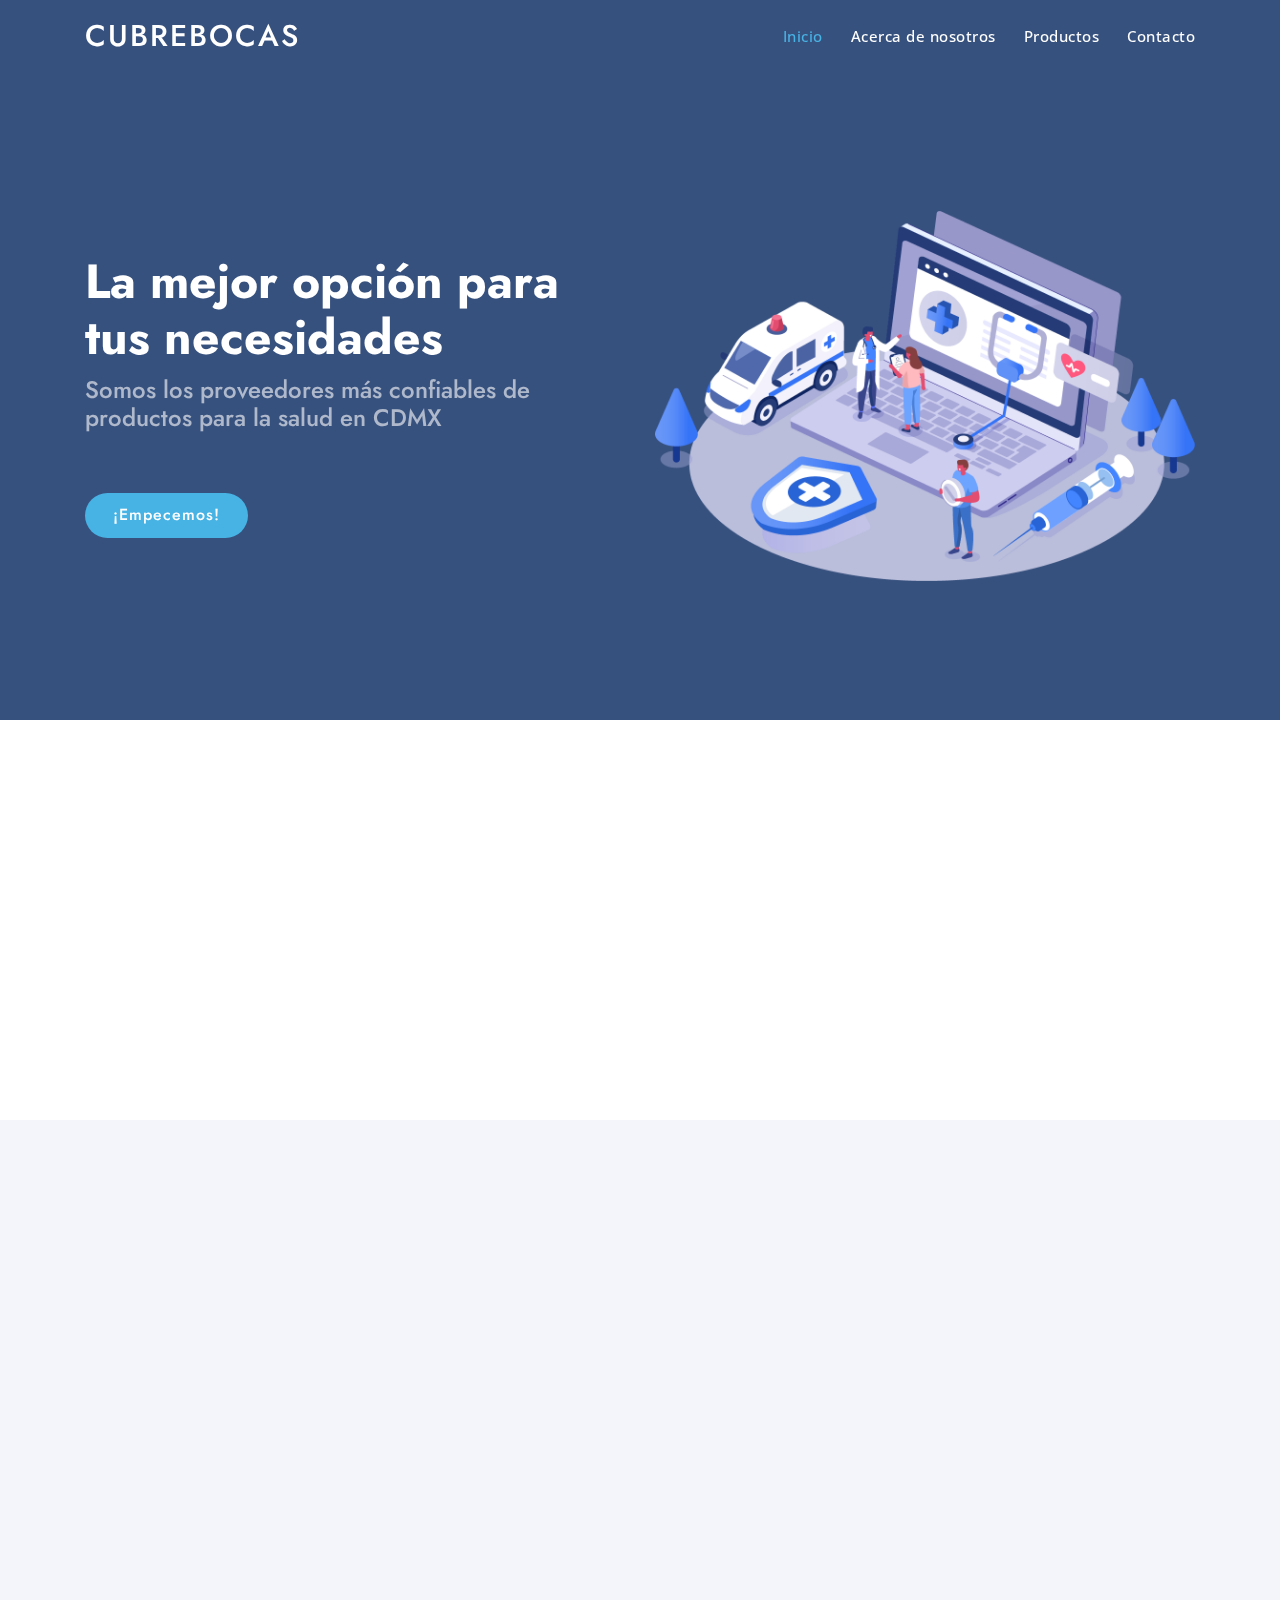
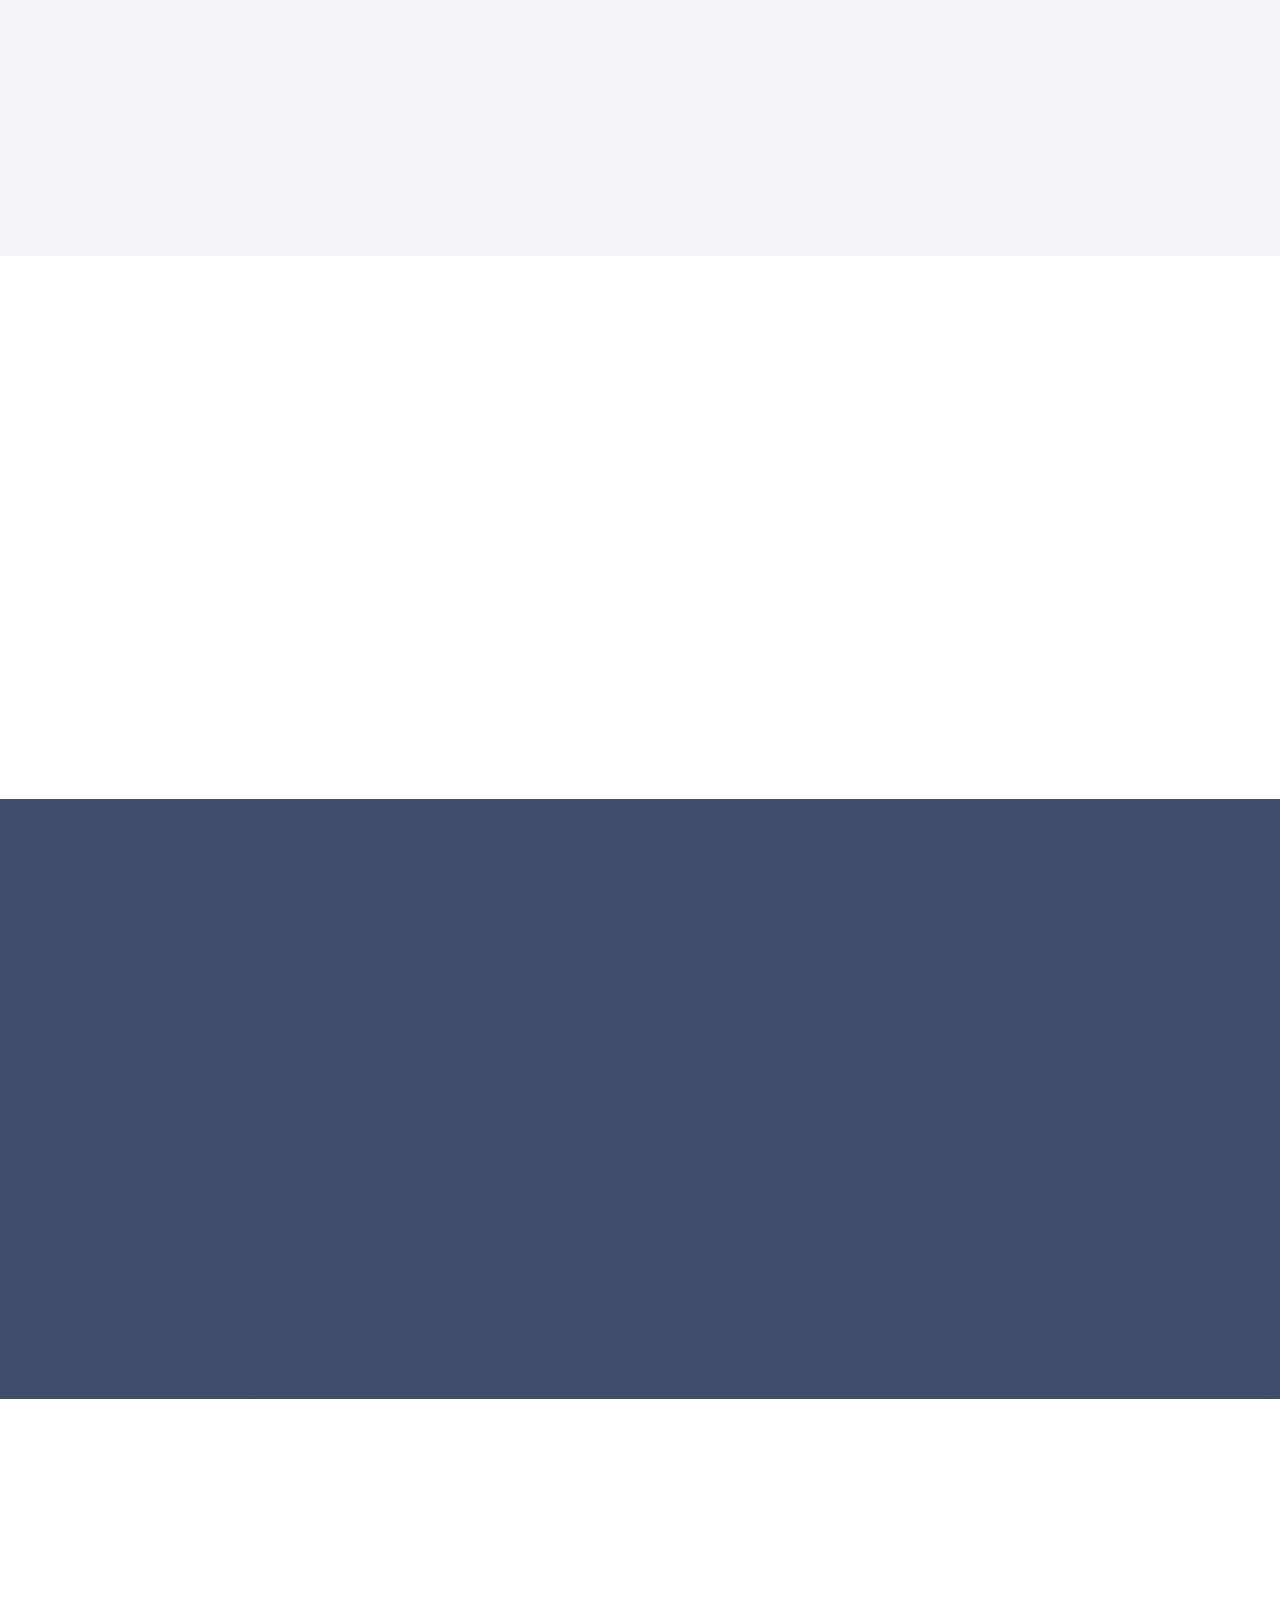
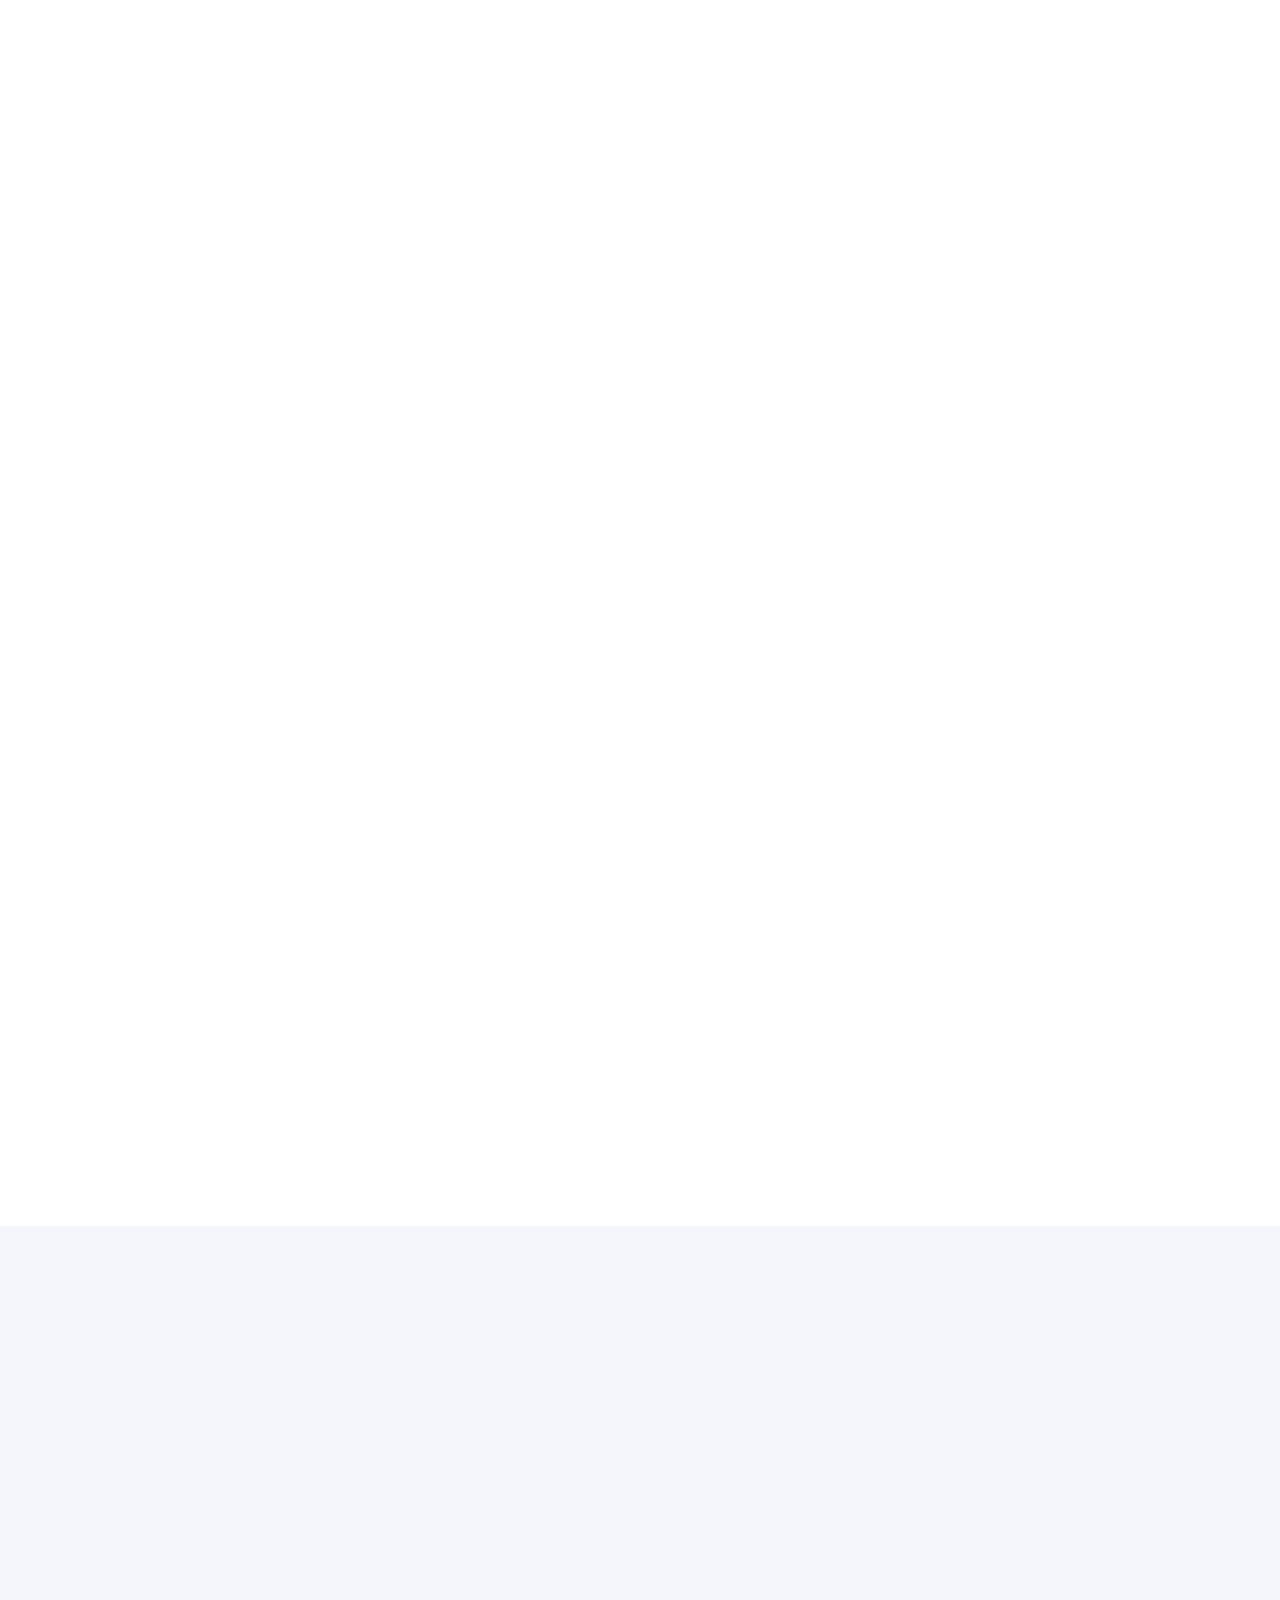
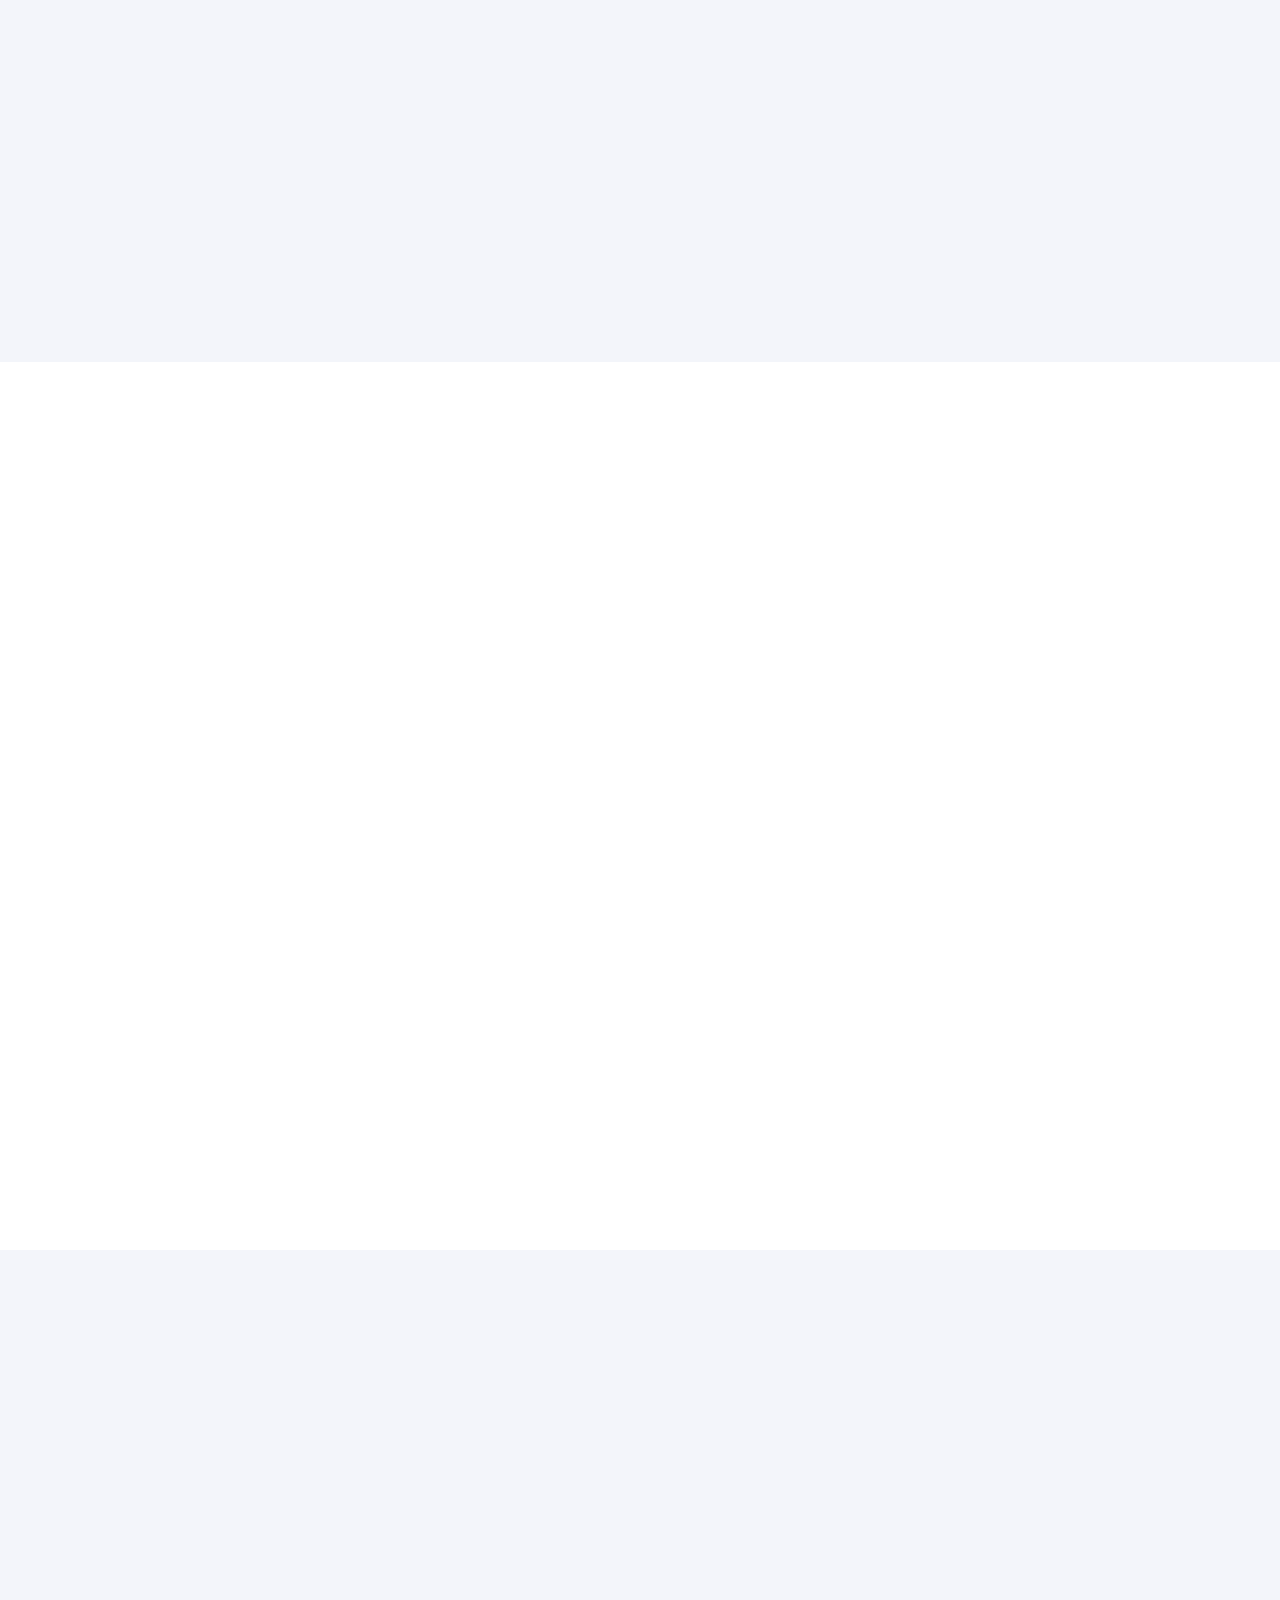
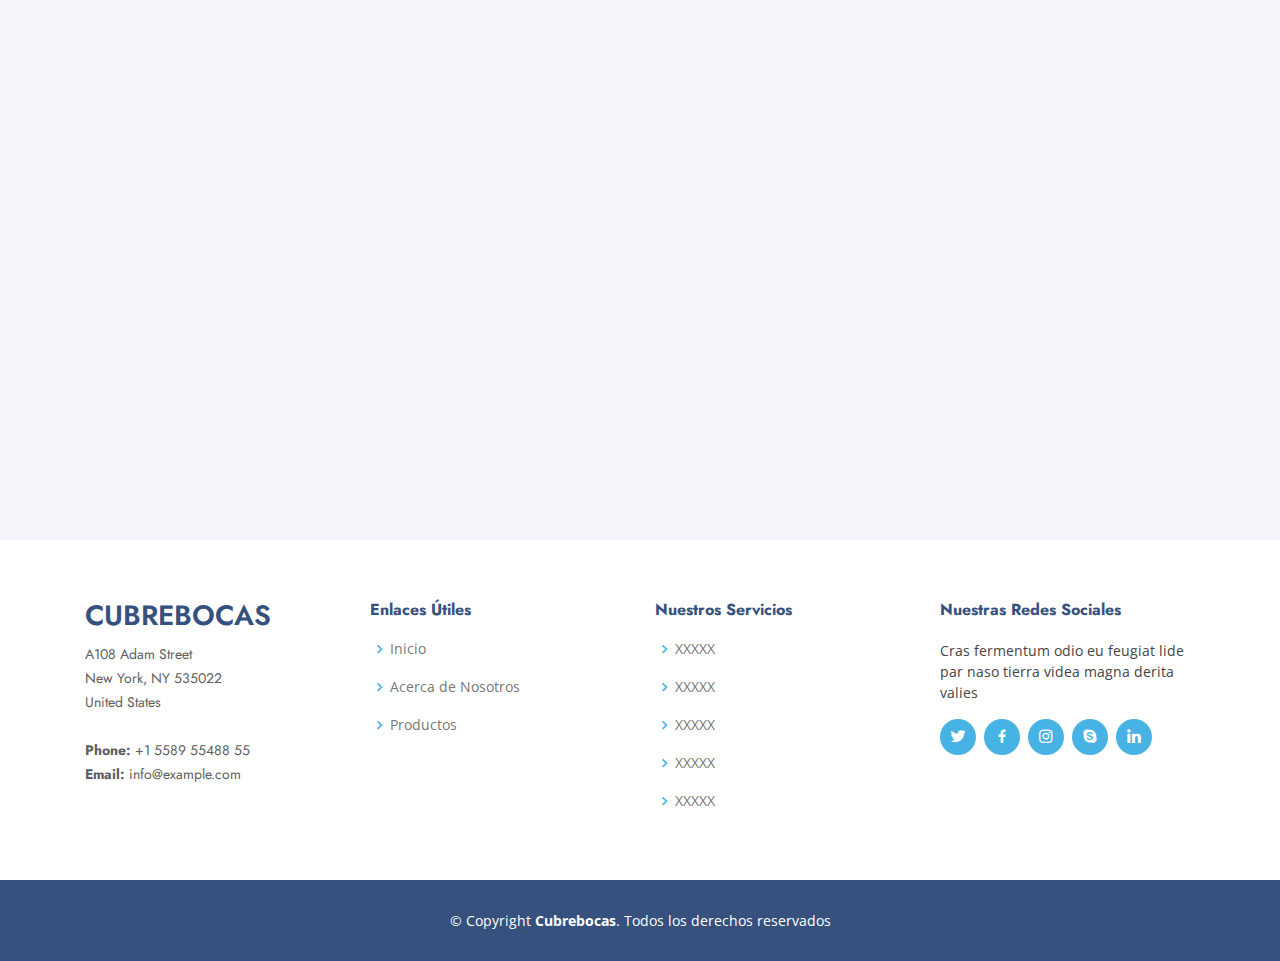
==== cubrebocas/index.html @ d0d3af3e "first commit" ====
<!DOCTYPE html>
<html lang="en">

<head>
  <meta charset="utf-8">
  <meta content="width=device-width, initial-scale=1.0" name="viewport">

  <title>Cubrebocas</title>
  <meta content="" name="description">
  <meta content="" name="keywords">

  <!-- Favicons -->
  <link href="assets/img/favicon.png" rel="icon">
  <link href="assets/img/apple-touch-icon.png" rel="apple-touch-icon">

  <!-- Google Fonts -->
  <link href="https://fonts.googleapis.com/css?family=Open+Sans:300,300i,400,400i,600,600i,700,700i|Jost:300,300i,400,400i,500,500i,600,600i,700,700i|Poppins:300,300i,400,400i,500,500i,600,600i,700,700i" rel="stylesheet">

  <!-- Vendor CSS Files -->
  <link href="assets/vendor/bootstrap/css/bootstrap.min.css" rel="stylesheet">
  <link href="assets/vendor/icofont/icofont.min.css" rel="stylesheet">
  <link href="assets/vendor/boxicons/css/boxicons.min.css" rel="stylesheet">
  <link href="assets/vendor/remixicon/remixicon.css" rel="stylesheet">
  <link href="assets/vendor/venobox/venobox.css" rel="stylesheet">
  <link href="assets/vendor/owl.carousel/assets/owl.carousel.min.css" rel="stylesheet">
  <link href="assets/vendor/aos/aos.css" rel="stylesheet">

  <!-- Template Main CSS File -->
  <link href="assets/css/style.css" rel="stylesheet">

  <!-- =======================================================
  * Template Name: Arsha - v2.3.0
  * Template URL: https://bootstrapmade.com/arsha-free-bootstrap-html-template-corporate/
  * Author: BootstrapMade.com
  * License: https://bootstrapmade.com/license/
  ======================================================== -->
</head>

<body>

  <!-- ======= Header ======= -->
  <header id="header" class="fixed-top ">
    <div class="container d-flex align-items-center">

      <h1 class="logo mr-auto"><a href="index.html">Cubrebocas </a></h1>


      <nav class="nav-menu d-none d-lg-block">
        <ul>
          <li class="active"><a href="index.html">Inicio</a></li>
          <li><a href="#about">Acerca de nosotros</a></li>
          <li><a href="#services">Productos</a></li>
          <li><a href="#contact">Contacto</a></li>
        </ul>
      </nav>
      <!-- .nav-menu -->

    </div>
  </header>
  <!-- End Header -->

  <!-- ======= Hero Section ======= -->
  <section id="hero" class="d-flex align-items-center">

    <div class="container">
      <div class="row">
        <div class="col-lg-6 d-flex flex-column justify-content-center pt-4 pt-lg-0 order-2 order-lg-1" data-aos="fade-up" data-aos-delay="200">
          <h1>La mejor opci&oacute;n para tus necesidades</h1>
          <h2>Somos los proveedores más confiables de productos para la salud en CDMX</h2>
          <div class="d-lg-flex">
            <a href="#about" class="btn-get-started scrollto">¡Empecemos!</a>
          </div>
        </div>
        <div class="col-lg-6 order-1 order-lg-2 hero-img2" data-aos="zoom-in" data-aos-delay="200">
          <img src="assets/img/hero-img.png" class="img-fluid animated" alt="">
        </div>
      </div>
    </div>

  </section><!-- End Hero -->

  <main id="main">

    <!-- ======= About Us Section ======= -->
    <section id="about" class="about">
      <div class="container" data-aos="fade-up">

        <div class="section-title">
          <h2>Acerca de Nosotros</h2>
        </div>

        <div class="row content">
          <div class="col-lg-6">
            <p>
              Lorem ipsum dolor sit amet, consectetur adipiscing elit, sed do eiusmod tempor incididunt ut labore et dolore
              magna aliqua.
            </p>
            <ul>
              <li><i class="ri-check-double-line"></i> Ullamco laboris nisi ut aliquip ex ea commodo consequat</li>
              <li><i class="ri-check-double-line"></i> Duis aute irure dolor in reprehenderit in voluptate velit</li>
              <li><i class="ri-check-double-line"></i> Ullamco laboris nisi ut aliquip ex ea commodo consequat</li>
            </ul>
          </div>
          <div class="col-lg-6 pt-4 pt-lg-0">
            <p>
              Ullamco laboris nisi ut aliquip ex ea commodo consequat. Duis aute irure dolor in reprehenderit in voluptate
              velit esse cillum dolore eu fugiat nulla pariatur. Excepteur sint occaecat cupidatat non proident, sunt in
              culpa qui officia deserunt mollit anim id est laborum.
            </p>
          </div>
        </div>

      </div>
    </section><!-- End About Us Section -->

    <!-- ======= Why Us Section ======= -->
    <section id="why-us" class="why-us section-bg">
      <div class="container-fluid" data-aos="fade-up">

        <div class="row">

          <div class="col-lg-7 d-flex flex-column justify-content-center align-items-stretch  order-2 order-lg-1">

            <div class="content">
              <h3>¿Por qu&eacute; comprar con nosotros? <strong>Simplemente, tu mejor opci&oacute;n</strong></h3>
              <p>
                Lorem ipsum dolor sit amet, consectetur adipiscing elit, sed do eiusmod tempor incididunt ut labore et dolore magna aliqua. Duis aute irure dolor in reprehenderit
              </p>
            </div>

            <div class="accordion-list">
              <ul>
                <li>
                  <a data-toggle="collapse" class="collapse" href="#accordion-list-1"><span>01</span> Non consectetur a erat nam at lectus urna duis? <i class="bx bx-chevron-down icon-show"></i><i class="bx bx-chevron-up icon-close"></i></a>
                  <div id="accordion-list-1" class="collapse show" data-parent=".accordion-list">
                    <p>
                      Feugiat pretium nibh ipsum consequat. Tempus iaculis urna id volutpat lacus laoreet non curabitur gravida. Venenatis lectus magna fringilla urna porttitor rhoncus dolor purus non.
                    </p>
                  </div>
                </li>

                <li>
                  <a data-toggle="collapse" href="#accordion-list-2" class="collapsed"><span>02</span> Feugiat scelerisque varius morbi enim nunc? <i class="bx bx-chevron-down icon-show"></i><i class="bx bx-chevron-up icon-close"></i></a>
                  <div id="accordion-list-2" class="collapse" data-parent=".accordion-list">
                    <p>
                      Dolor sit amet consectetur adipiscing elit pellentesque habitant morbi. Id interdum velit laoreet id donec ultrices. Fringilla phasellus faucibus scelerisque eleifend donec pretium. Est pellentesque elit ullamcorper dignissim. Mauris ultrices eros in cursus turpis massa tincidunt dui.
                    </p>
                  </div>
                </li>

                <li>
                  <a data-toggle="collapse" href="#accordion-list-3" class="collapsed"><span>03</span> Dolor sit amet consectetur adipiscing elit? <i class="bx bx-chevron-down icon-show"></i><i class="bx bx-chevron-up icon-close"></i></a>
                  <div id="accordion-list-3" class="collapse" data-parent=".accordion-list">
                    <p>
                      Eleifend mi in nulla posuere sollicitudin aliquam ultrices sagittis orci. Faucibus pulvinar elementum integer enim. Sem nulla pharetra diam sit amet nisl suscipit. Rutrum tellus pellentesque eu tincidunt. Lectus urna duis convallis convallis tellus. Urna molestie at elementum eu facilisis sed odio morbi quis
                    </p>
                  </div>
                </li>

              </ul>
            </div>

          </div>

          <div class="col-lg-5 align-items-stretch order-1 order-lg-2 img" style='background-image: url("assets/img/why-us.png");' data-aos="zoom-in" data-aos-delay="150">&nbsp;</div>
        </div>

      </div>
    </section><!-- End Why Us Section -->

    <!-- ======= Services Section ======= -->
    <section id="services" class="services section-bg">
      <div class="container" data-aos="fade-up">

        <div class="section-title">
          <h2>Servicios</h2>
          <p>Magnam dolores commodi suscipit. Necessitatibus eius consequatur ex aliquid fuga eum quidem. Sit sint consectetur velit. Quisquam quos quisquam cupiditate. Et nemo qui impedit suscipit alias ea. Quia fugiat sit in iste officiis commodi quidem hic quas.</p>
        </div>

        <div class="row">
          <div class="col-xl-3 col-md-6 d-flex align-items-stretch" data-aos="zoom-in" data-aos-delay="100">
            <div class="icon-box">
              <div class="icon"><i class="bx bxl-dribbble"></i></div>
              <h4><a href="">Lorem Ipsum</a></h4>
              <p>Voluptatum deleniti atque corrupti quos dolores et quas molestias excepturi</p>
            </div>
          </div>

          <div class="col-xl-3 col-md-6 d-flex align-items-stretch mt-4 mt-md-0" data-aos="zoom-in" data-aos-delay="200">
            <div class="icon-box">
              <div class="icon"><i class="bx bx-file"></i></div>
              <h4><a href="">Sed ut perspici</a></h4>
              <p>Duis aute irure dolor in reprehenderit in voluptate velit esse cillum dolore</p>
            </div>
          </div>

          <div class="col-xl-3 col-md-6 d-flex align-items-stretch mt-4 mt-xl-0" data-aos="zoom-in" data-aos-delay="300">
            <div class="icon-box">
              <div class="icon"><i class="bx bx-tachometer"></i></div>
              <h4><a href="">Magni Dolores</a></h4>
              <p>Excepteur sint occaecat cupidatat non proident, sunt in culpa qui officia</p>
            </div>
          </div>

          <div class="col-xl-3 col-md-6 d-flex align-items-stretch mt-4 mt-xl-0" data-aos="zoom-in" data-aos-delay="400">
            <div class="icon-box">
              <div class="icon"><i class="bx bx-layer"></i></div>
              <h4><a href="">Nemo Enim</a></h4>
              <p>At vero eos et accusamus et iusto odio dignissimos ducimus qui blanditiis</p>
            </div>
          </div>

        </div>

      </div>
    </section><!-- End Services Section -->

    <!-- ======= Cta Section ======= -->
    <section id="cta" class="cta">
      <div class="container" data-aos="zoom-in">

        <div class="row">
          <div class="col-lg-9 text-center text-lg-left">
            <h3>Call To Action</h3>
            <p> Duis aute irure dolor in reprehenderit in voluptate velit esse cillum dolore eu fugiat nulla pariatur. Excepteur sint occaecat cupidatat non proident, sunt in culpa qui officia deserunt mollit anim id est laborum.</p>
          </div>
          <hr>
          <div class="col-lg-3 cta-btn-container text-center">
            <a class="cta-btn align-middle" href="#">Call To Action</a>
          </div>
        </div>

      </div>
    </section><!-- End Cta Section -->

    <!-- ======= Portfolio Section ======= -->
    <section id="portfolio" class="portfolio">
      <div class="container" data-aos="fade-up">

        <div class="section-title">
          <h2>Cat&aacute;logo</h2>
          <p>Magnam dolores commodi suscipit. Necessitatibus eius consequatur ex aliquid fuga eum quidem. Sit sint consectetur velit. Quisquam quos quisquam cupiditate. Et nemo qui impedit suscipit alias ea. Quia fugiat sit in iste officiis commodi quidem hic quas.</p>
        </div>

        <ul id="portfolio-flters" class="d-flex justify-content-center" data-aos="fade-up" data-aos-delay="100">
          <li data-filter="*" class="filter-active">Todo</li>
          <li data-filter=".filter-class1">Clase 1</li>
          <li data-filter=".filter-class2">Clase 2</li>
          <li data-filter=".filter-class3">Clase 3</li>
        </ul>

        <div class="row portfolio-container" data-aos="fade-up" data-aos-delay="200">

          <div class="col-lg-4 col-md-6 portfolio-item filter-class2">
            <div class="portfolio-img"><img src="assets/img/portfolio/portfolio-1.jpg" class="img-fluid" alt=""></div>
            <div class="portfolio-info">
              <h4>App 1</h4>
              <p>App</p>
              <a href="assets/img/portfolio/portfolio-1.jpg" data-gall="portfolioGallery" class="venobox preview-link" title="App 1"><i class="bx bx-plus"></i></a>
              <a href="portfolio-details.html" class="details-link" title="More Details"><i class="bx bx-link"></i></a>
            </div>
          </div>

          <div class="col-lg-4 col-md-6 portfolio-item filter-class3">
            <div class="portfolio-img"><img src="assets/img/portfolio/portfolio-2.jpg" class="img-fluid" alt=""></div>
            <div class="portfolio-info">
              <h4>Web 3</h4>
              <p>Web</p>
              <a href="assets/img/portfolio/portfolio-2.jpg" data-gall="portfolioGallery" class="venobox preview-link" title="Web 3"><i class="bx bx-plus"></i></a>
              <a href="portfolio-details.html" class="details-link" title="More Details"><i class="bx bx-link"></i></a>
            </div>
          </div>

          <div class="col-lg-4 col-md-6 portfolio-item filter-class2">
            <div class="portfolio-img"><img src="assets/img/portfolio/portfolio-3.jpg" class="img-fluid" alt=""></div>
            <div class="portfolio-info">
              <h4>App 2</h4>
              <p>App</p>
              <a href="assets/img/portfolio/portfolio-3.jpg" data-gall="portfolioGallery" class="venobox preview-link" title="App 2"><i class="bx bx-plus"></i></a>
              <a href="portfolio-details.html" class="details-link" title="More Details"><i class="bx bx-link"></i></a>
            </div>
          </div>

          <div class="col-lg-4 col-md-6 portfolio-item filter-class1">
            <div class="portfolio-img"><img src="assets/img/portfolio/portfolio-4.jpg" class="img-fluid" alt=""></div>
            <div class="portfolio-info">
              <h4>Card 2</h4>
              <p>Card</p>
              <a href="assets/img/portfolio/portfolio-4.jpg" data-gall="portfolioGallery" class="venobox preview-link" title="Card 2"><i class="bx bx-plus"></i></a>
              <a href="portfolio-details.html" class="details-link" title="More Details"><i class="bx bx-link"></i></a>
            </div>
          </div>

          <div class="col-lg-4 col-md-6 portfolio-item filter-class3">
            <div class="portfolio-img"><img src="assets/img/portfolio/portfolio-5.jpg" class="img-fluid" alt=""></div>
            <div class="portfolio-info">
              <h4>Web 2</h4>
              <p>Web</p>
              <a href="assets/img/portfolio/portfolio-5.jpg" data-gall="portfolioGallery" class="venobox preview-link" title="Web 2"><i class="bx bx-plus"></i></a>
              <a href="portfolio-details.html" class="details-link" title="More Details"><i class="bx bx-link"></i></a>
            </div>
          </div>

          <div class="col-lg-4 col-md-6 portfolio-item filter-class2">
            <div class="portfolio-img"><img src="assets/img/portfolio/portfolio-6.jpg" class="img-fluid" alt=""></div>
            <div class="portfolio-info">
              <h4>App 3</h4>
              <p>App</p>
              <a href="assets/img/portfolio/portfolio-6.jpg" data-gall="portfolioGallery" class="venobox preview-link" title="App 3"><i class="bx bx-plus"></i></a>
              <a href="portfolio-details.html" class="details-link" title="More Details"><i class="bx bx-link"></i></a>
            </div>
          </div>

          <div class="col-lg-4 col-md-6 portfolio-item filter-class1">
            <div class="portfolio-img"><img src="assets/img/portfolio/portfolio-7.jpg" class="img-fluid" alt=""></div>
            <div class="portfolio-info">
              <h4>Card 1</h4>
              <p>Card</p>
              <a href="assets/img/portfolio/portfolio-7.jpg" data-gall="portfolioGallery" class="venobox preview-link" title="Card 1"><i class="bx bx-plus"></i></a>
              <a href="portfolio-details.html" class="details-link" title="More Details"><i class="bx bx-link"></i></a>
            </div>
          </div>

          <div class="col-lg-4 col-md-6 portfolio-item filter-class1">
            <div class="portfolio-img"><img src="assets/img/portfolio/portfolio-8.jpg" class="img-fluid" alt=""></div>
            <div class="portfolio-info">
              <h4>Card 3</h4>
              <p>Card</p>
              <a href="assets/img/portfolio/portfolio-8.jpg" data-gall="portfolioGallery" class="venobox preview-link" title="Card 3"><i class="bx bx-plus"></i></a>
              <a href="portfolio-details.html" class="details-link" title="More Details"><i class="bx bx-link"></i></a>
            </div>
          </div>

          <div class="col-lg-4 col-md-6 portfolio-item filter-class3">
            <div class="portfolio-img"><img src="assets/img/portfolio/portfolio-9.jpg" class="img-fluid" alt=""></div>
            <div class="portfolio-info">
              <h4>Web 3</h4>
              <p>Web</p>
              <a href="assets/img/portfolio/portfolio-9.jpg" data-gall="portfolioGallery" class="venobox preview-link" title="Web 3"><i class="bx bx-plus"></i></a>
              <a href="portfolio-details.html" class="details-link" title="More Details"><i class="bx bx-link"></i></a>
            </div>
          </div>

        </div>

      </div>
    </section><!-- End Portfolio Section -->

    <!-- ======= Team Section ======= -->
    <section id="team" class="team section-bg">
      <div class="container" data-aos="fade-up">

        <div class="section-title">
          <h2>Nuestro Equipo</h2>
          <p>Magnam dolores commodi suscipit. Necessitatibus eius consequatur ex aliquid fuga eum quidem. Sit sint consectetur velit. Quisquam quos quisquam cupiditate. Et nemo qui impedit suscipit alias ea. Quia fugiat sit in iste officiis commodi quidem hic quas.</p>
        </div>

        <div class="row">

          <div class="col-lg-6">
            <div class="member d-flex align-items-start" data-aos="zoom-in" data-aos-delay="100">
              <div class="pic"><img src="assets/img/team/team-1.jpg" class="img-fluid" alt=""></div>
              <div class="member-info">
                <h4>Nombre Apellido</h4>
                <span>Chief Executive Officer</span>
                <p>Explicabo voluptatem mollitia et repellat qui dolorum quasi</p>
                <div class="social">
                  <a href=""><i class="ri-facebook-fill"></i></a>
                  <a href=""><i class="ri-twitter-fill"></i></a>
                  <a href=""><i class="ri-instagram-fill"></i></a>
                  <a href=""> <i class="ri-linkedin-box-fill"></i> </a>
                </div>
              </div>
            </div>
          </div>

          <div class="col-lg-6 mt-4 mt-lg-0">
            <div class="member d-flex align-items-start" data-aos="zoom-in" data-aos-delay="200">
              <div class="pic"><img src="assets/img/team/team-2.jpg" class="img-fluid" alt=""></div>
              <div class="member-info">
                <h4>Nombre Apellido</h4>
                <span>Product Manager</span>
                <p>Aut maiores voluptates amet et quis praesentium qui senda para</p>
                <div class="social">
                  <a href=""><i class="ri-facebook-fill"></i></a>
                  <a href=""><i class="ri-twitter-fill"></i></a>
                  <a href=""><i class="ri-instagram-fill"></i></a>
                  <a href=""> <i class="ri-linkedin-box-fill"></i> </a>
                </div>
              </div>
            </div>
          </div>

          <div class="col-lg-6 mt-4">
            <div class="member d-flex align-items-start" data-aos="zoom-in" data-aos-delay="300">
              <div class="pic"><img src="assets/img/team/team-3.jpg" class="img-fluid" alt=""></div>
              <div class="member-info">
                <h4>Nombre Apellido</h4>
                <span>CTO</span>
                <p>Quisquam facilis cum velit laborum corrupti fuga rerum quia</p>
                <div class="social">
                  <a href=""><i class="ri-facebook-fill"></i></a>
                  <a href=""><i class="ri-twitter-fill"></i></a>
                  <a href=""><i class="ri-instagram-fill"></i></a>
                  <a href=""> <i class="ri-linkedin-box-fill"></i> </a>
                </div>
              </div>
            </div>
          </div>

          <div class="col-lg-6 mt-4">
            <div class="member d-flex align-items-start" data-aos="zoom-in" data-aos-delay="400">
              <div class="pic"><img src="assets/img/team/team-4.jpg" class="img-fluid" alt=""></div>
              <div class="member-info">
                <h4>Nombre Apellido</h4>
                <span>Accountant</span>
                <p>Dolorum tempora officiis odit laborum officiis et et accusamus</p>
                <div class="social">
                  <a href=""><i class="ri-facebook-fill"></i></a>
                  <a href=""><i class="ri-twitter-fill"></i></a>
                  <a href=""><i class="ri-instagram-fill"></i></a>
                  <a href=""> <i class="ri-linkedin-box-fill"></i> </a>
                </div>
              </div>
            </div>
          </div>

        </div>

      </div>
    </section><!-- End Team Section -->

    <!-- ======= Pricing Section ======= -->
    <section id="pricing" class="pricing">
      <div class="container" data-aos="fade-up">

        <div class="section-title">
          <h2>Precios</h2>
          <p>Magnam dolores commodi suscipit. Necessitatibus eius consequatur ex aliquid fuga eum quidem. Sit sint consectetur velit. Quisquam quos quisquam cupiditate. Et nemo qui impedit suscipit alias ea. Quia fugiat sit in iste officiis commodi quidem hic quas.</p>
        </div>

        <div class="row">

          <div class="col-lg-4" data-aos="fade-up" data-aos-delay="100">
            <div class="box">
              <h3>Básico</h3>
              <h4><sup>$</sup>0</h4>
              <ul>
                <li><i class="bx bx-check"></i> Quam adipiscing vitae proin</li>
                <li><i class="bx bx-check"></i> Nec feugiat nisl pretium</li>
                <li><i class="bx bx-check"></i> Nulla at volutpat diam uteera</li>
                <li class="na"><i class="bx bx-x"></i> <span>Pharetra massa massa ultricies</span></li>
                <li class="na"><i class="bx bx-x"></i> <span>Massa ultricies mi quis hendrerit</span></li>
              </ul>
              <a href="#" class="buy-btn">Comprar</a>
            </div>
          </div>

          <div class="col-lg-4 mt-4 mt-lg-0" data-aos="fade-up" data-aos-delay="200">
            <div class="box featured">
              <h3>Medio</h3>
              <h4><sup>$</sup>29</h4>
              <ul>
                <li><i class="bx bx-check"></i> Quam adipiscing vitae proin</li>
                <li><i class="bx bx-check"></i> Nec feugiat nisl pretium</li>
                <li><i class="bx bx-check"></i> Nulla at volutpat diam uteera</li>
                <li><i class="bx bx-check"></i> Pharetra massa massa ultricies</li>
                <li><i class="bx bx-check"></i> Massa ultricies mi quis hendrerit</li>
              </ul>
              <a href="#" class="buy-btn">Comprar</a>
            </div>
          </div>

          <div class="col-lg-4 mt-4 mt-lg-0" data-aos="fade-up" data-aos-delay="300">
            <div class="box">
              <h3>Avanzado</h3>
              <h4><sup>$</sup>49</h4>
              <ul>
                <li><i class="bx bx-check"></i> Quam adipiscing vitae proin</li>
                <li><i class="bx bx-check"></i> Nec feugiat nisl pretium</li>
                <li><i class="bx bx-check"></i> Nulla at volutpat diam uteera</li>
                <li><i class="bx bx-check"></i> Pharetra massa massa ultricies</li>
                <li><i class="bx bx-check"></i> Massa ultricies mi quis hendrerit</li>
              </ul>
              <a href="#" class="buy-btn">Comprar</a>
            </div>
          </div>

        </div>

      </div>
    </section><!-- End Pricing Section -->

    <!-- ======= Contact Section ======= -->
    <section id="contact" class="contact">
      <div class="container" data-aos="fade-up">

        <div class="section-title">
          <h2>Contacto</h2>
          <p>Magnam dolores commodi suscipit. Necessitatibus eius consequatur ex aliquid fuga eum quidem. Sit sint consectetur velit. Quisquam quos quisquam cupiditate. Et nemo qui impedit suscipit alias ea. Quia fugiat sit in iste officiis commodi quidem hic quas.</p>
        </div>

        <div class="row">

          <div class="col-lg-5 d-flex align-items-stretch">
            <div class="info">
              <div class="address">
                <i class="icofont-google-map"></i>
                <h4>Ubicaci&oacute;n:</h4>
                <p>A108 Adam Street, New York, NY 535022</p>
              </div>

              <div class="email">
                <i class="icofont-envelope"></i>
                <h4>Correo:</h4>
                <p>info@example.com</p>
              </div>

              <div class="phone">
                <i class="icofont-phone"></i>
                <h4>Tel&eacute;fono:</h4>
                <p>+1 5589 55488 55s</p>
              </div>

              <iframe src="https://www.google.com/maps/embed?pb=!1m14!1m8!1m3!1d12097.433213460943!2d-74.0062269!3d40.7101282!3m2!1i1024!2i768!4f13.1!3m3!1m2!1s0x0%3A0xb89d1fe6bc499443!2sDowntown+Conference+Center!5e0!3m2!1smk!2sbg!4v1539943755621" frameborder="0" style="border:0; width: 100%; height: 290px;" allowfullscreen></iframe>
            </div>

          </div>

          <div class="col-lg-7 mt-5 mt-lg-0 d-flex align-items-stretch">
            <form action="forms/contact.php" method="post" role="form" class="php-email-form">
              <div class="form-row">
                <div class="form-group col-md-6">
                  <label for="name">Nombre</label>
                  <input type="text" name="name" class="form-control" id="name" data-rule="minlen:5" data-msg="Ingerese por lo menos 4 caracteres" />
                  <div class="validate"></div>
                </div>
                <div class="form-group col-md-6">
                  <label for="name">Correo</label>
                  <input type="email" class="form-control" name="email" id="email" data-rule="email" data-msg="Ingrese una direcci&oacute;n v&aacute;lida" />
                  <div class="validate"></div>
                </div>
              </div>
              <div class="form-group">
                <label for="name">Asunto</label>
                <input type="text" class="form-control" name="subject" id="subject" data-rule="minlen:4" data-msg="Ingerese por lo menos 8 caracteres" />
                <div class="validate"></div>
              </div>
              <div class="form-group">
                <label for="name">Mensje</label>
                <textarea class="form-control" name="message" rows="10" data-rule="required" data-msg="Escriba un mensaje"></textarea>
                <div class="validate"></div>
              </div>
              <div class="mb-3">
                <div class="loading">Cargando</div>
                <div class="error-message"></div>
                <div class="sent-message">Su mensaje ha sido enviado, ¡Gracias!</div>
              </div>
              <div class="text-center"><button type="submit">Enviar</button></div>
            </form>
          </div>

        </div>

      </div>
    </section><!-- End Contact Section -->

  </main><!-- End #main -->

  <!-- ======= Footer ======= -->
  <footer id="footer">

    <div class="footer-top">
      <div class="container">
        <div class="row">

          <div class="col-lg-3 col-md-6 footer-contact">
            <h3>Cubrebocas</h3>
            <p>
              A108 Adam Street <br>
              New York, NY 535022<br>
              United States <br><br>
              <strong>Phone:</strong> +1 5589 55488 55<br>
              <strong>Email:</strong> info@example.com<br>
            </p>
          </div>

          <div class="col-lg-3 col-md-6 footer-links">
            <h4>Enlaces &Uacute;tiles</h4>
            <ul>
              <li><i class="bx bx-chevron-right"></i> <a href="#">Inicio</a></li>
              <li><i class="bx bx-chevron-right"></i> <a href="#">Acerca de Nosotros</a></li>
              <li><i class="bx bx-chevron-right"></i> <a href="#">Productos</a></li>
            </ul>
          </div>

          <div class="col-lg-3 col-md-6 footer-links">
            <h4>Nuestros Servicios</h4>
            <ul>
              <li><i class="bx bx-chevron-right"></i> <a href="#">XXXXX</a></li>
              <li><i class="bx bx-chevron-right"></i> <a href="#">XXXXX</a></li>
              <li><i class="bx bx-chevron-right"></i> <a href="#">XXXXX</a></li>
              <li><i class="bx bx-chevron-right"></i> <a href="#">XXXXX</a></li>
              <li><i class="bx bx-chevron-right"></i> <a href="#">XXXXX</a></li>
            </ul>
          </div>

          <div class="col-lg-3 col-md-6 footer-links">
            <h4>Nuestras Redes Sociales</h4>
            <p>Cras fermentum odio eu feugiat lide par naso tierra videa magna derita valies</p>
            <div class="social-links mt-3">
              <a href="#" class="twitter"><i class="bx bxl-twitter"></i></a>
              <a href="#" class="facebook"><i class="bx bxl-facebook"></i></a>
              <a href="#" class="instagram"><i class="bx bxl-instagram"></i></a>
              <a href="#" class="google-plus"><i class="bx bxl-skype"></i></a>
              <a href="#" class="linkedin"><i class="bx bxl-linkedin"></i></a>
            </div>
          </div>

        </div>
      </div>
    </div>

    <div class="container footer-bottom clearfix">
      <div class="copyright">
        &copy; Copyright <strong><span>Cubrebocas</span></strong>. Todos los derechos reservados
      </div>
    </div>
  </footer><!-- End Footer -->

  <a href="#" class="back-to-top"><i class="ri-arrow-up-line"></i></a>
  <div id="preloader"></div>

  <!-- Vendor JS Files -->
  <script src="assets/vendor/jquery/jquery.min.js"></script>
  <script src="assets/vendor/bootstrap/js/bootstrap.bundle.min.js"></script>
  <script src="assets/vendor/jquery.easing/jquery.easing.min.js"></script>
  <script src="assets/vendor/php-email-form/validate.js"></script>
  <script src="assets/vendor/waypoints/jquery.waypoints.min.js"></script>
  <script src="assets/vendor/isotope-layout/isotope.pkgd.min.js"></script>
  <script src="assets/vendor/venobox/venobox.min.js"></script>
  <script src="assets/vendor/owl.carousel/owl.carousel.min.js"></script>
  <script src="assets/vendor/aos/aos.js"></script>

  <!-- Template Main JS File -->
  <script src="assets/js/main.js"></script>

</body>

</html>
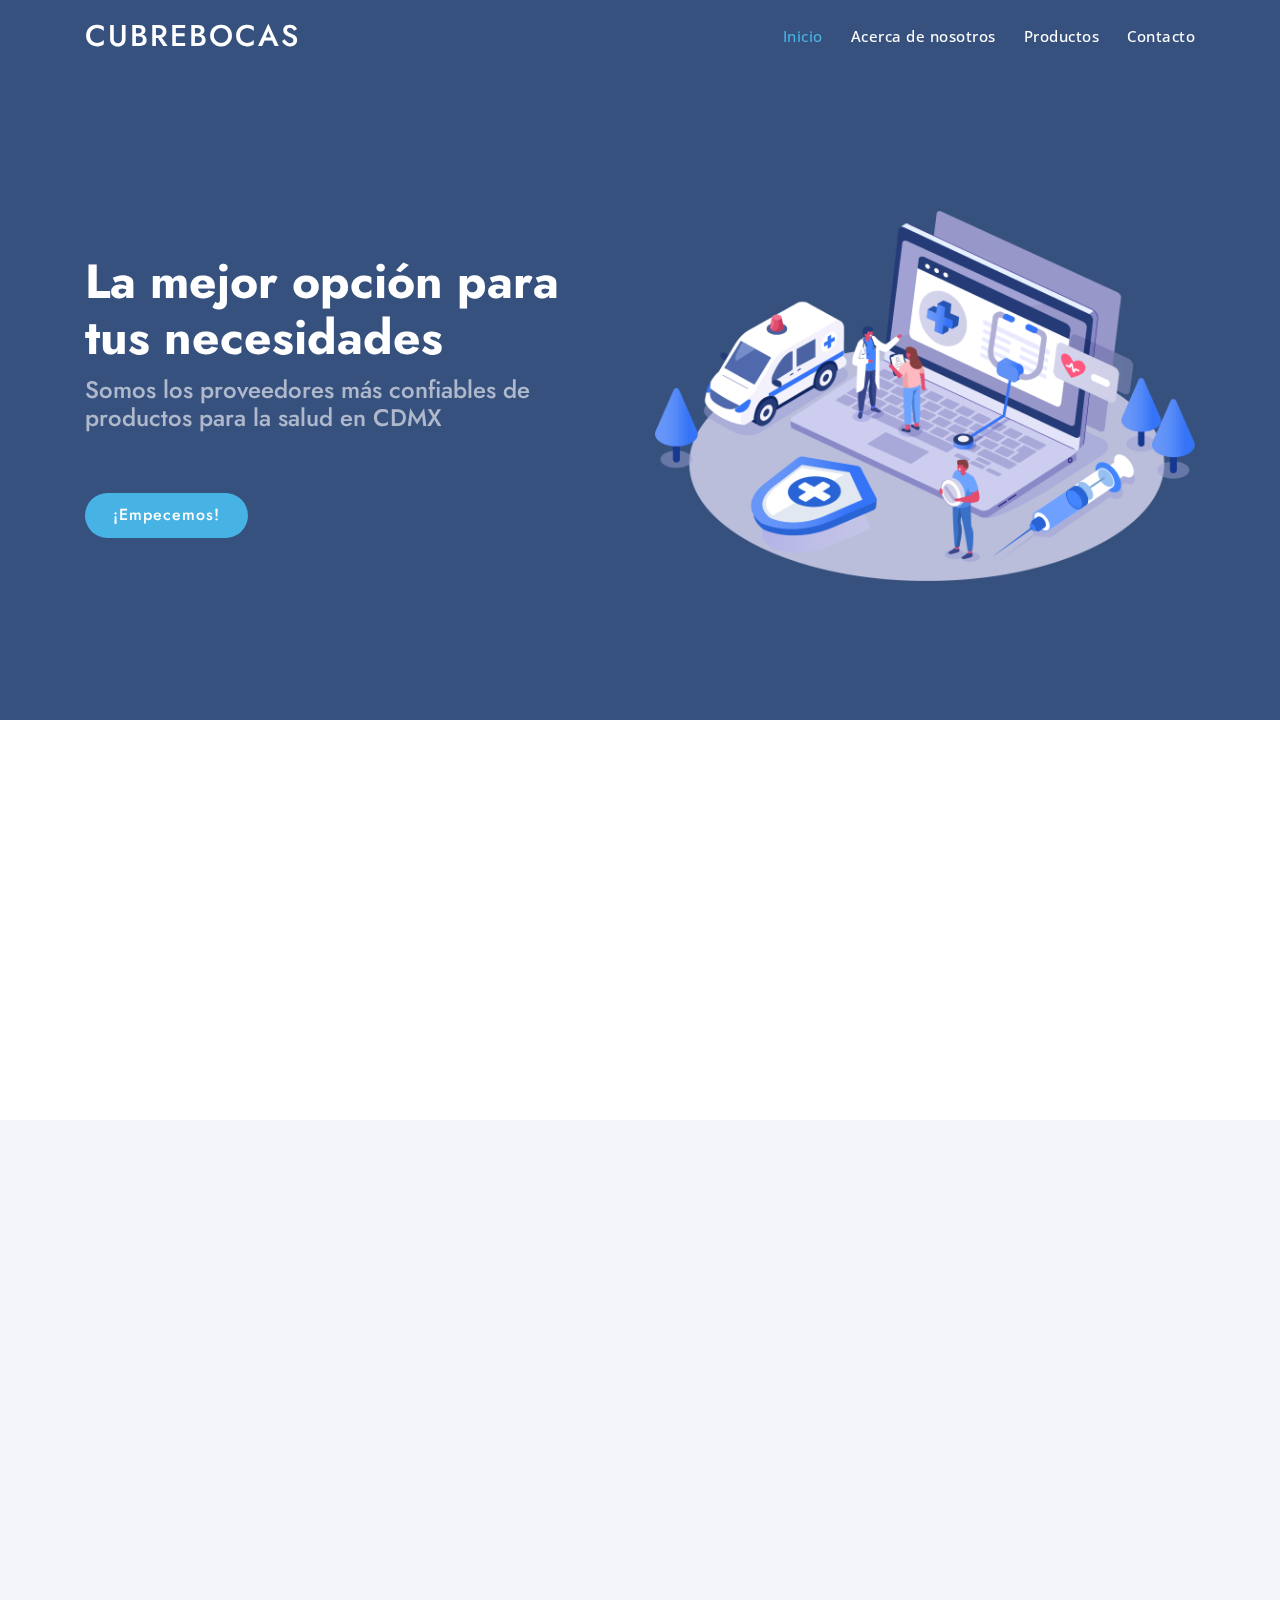
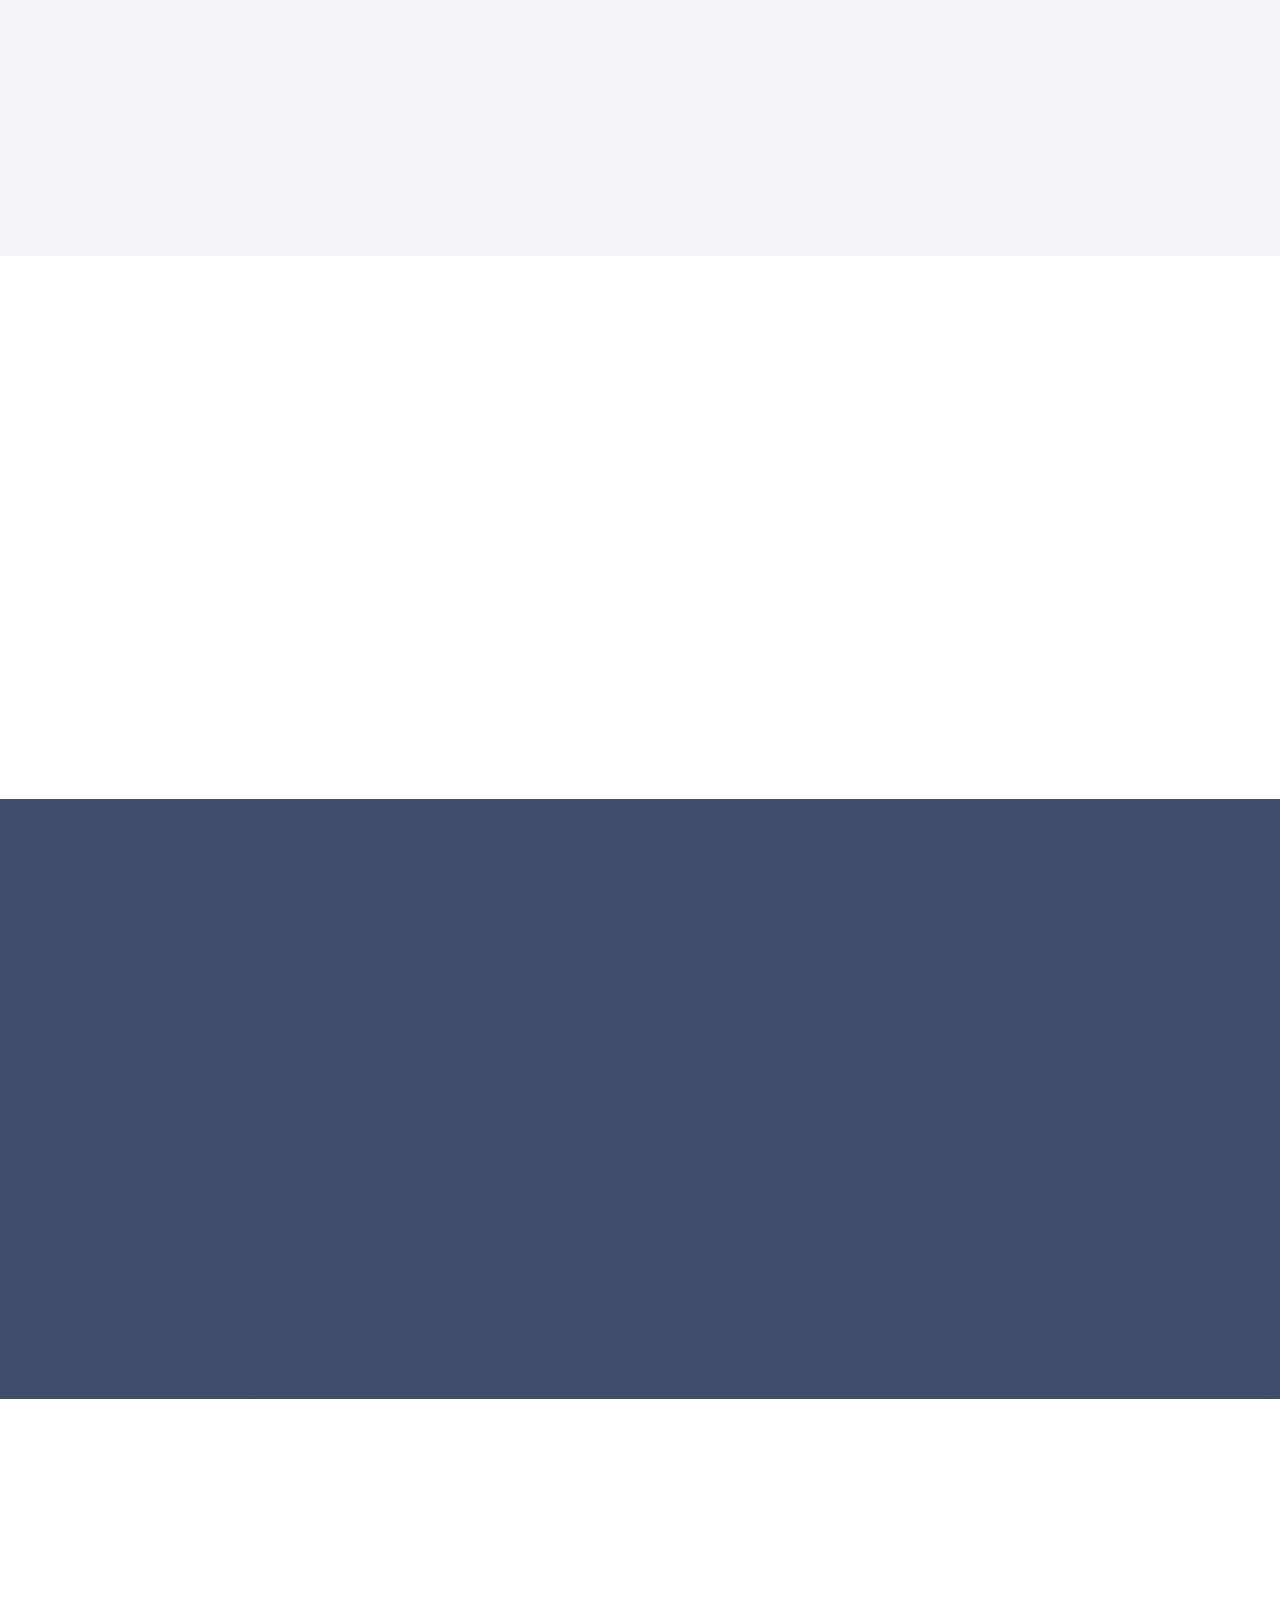
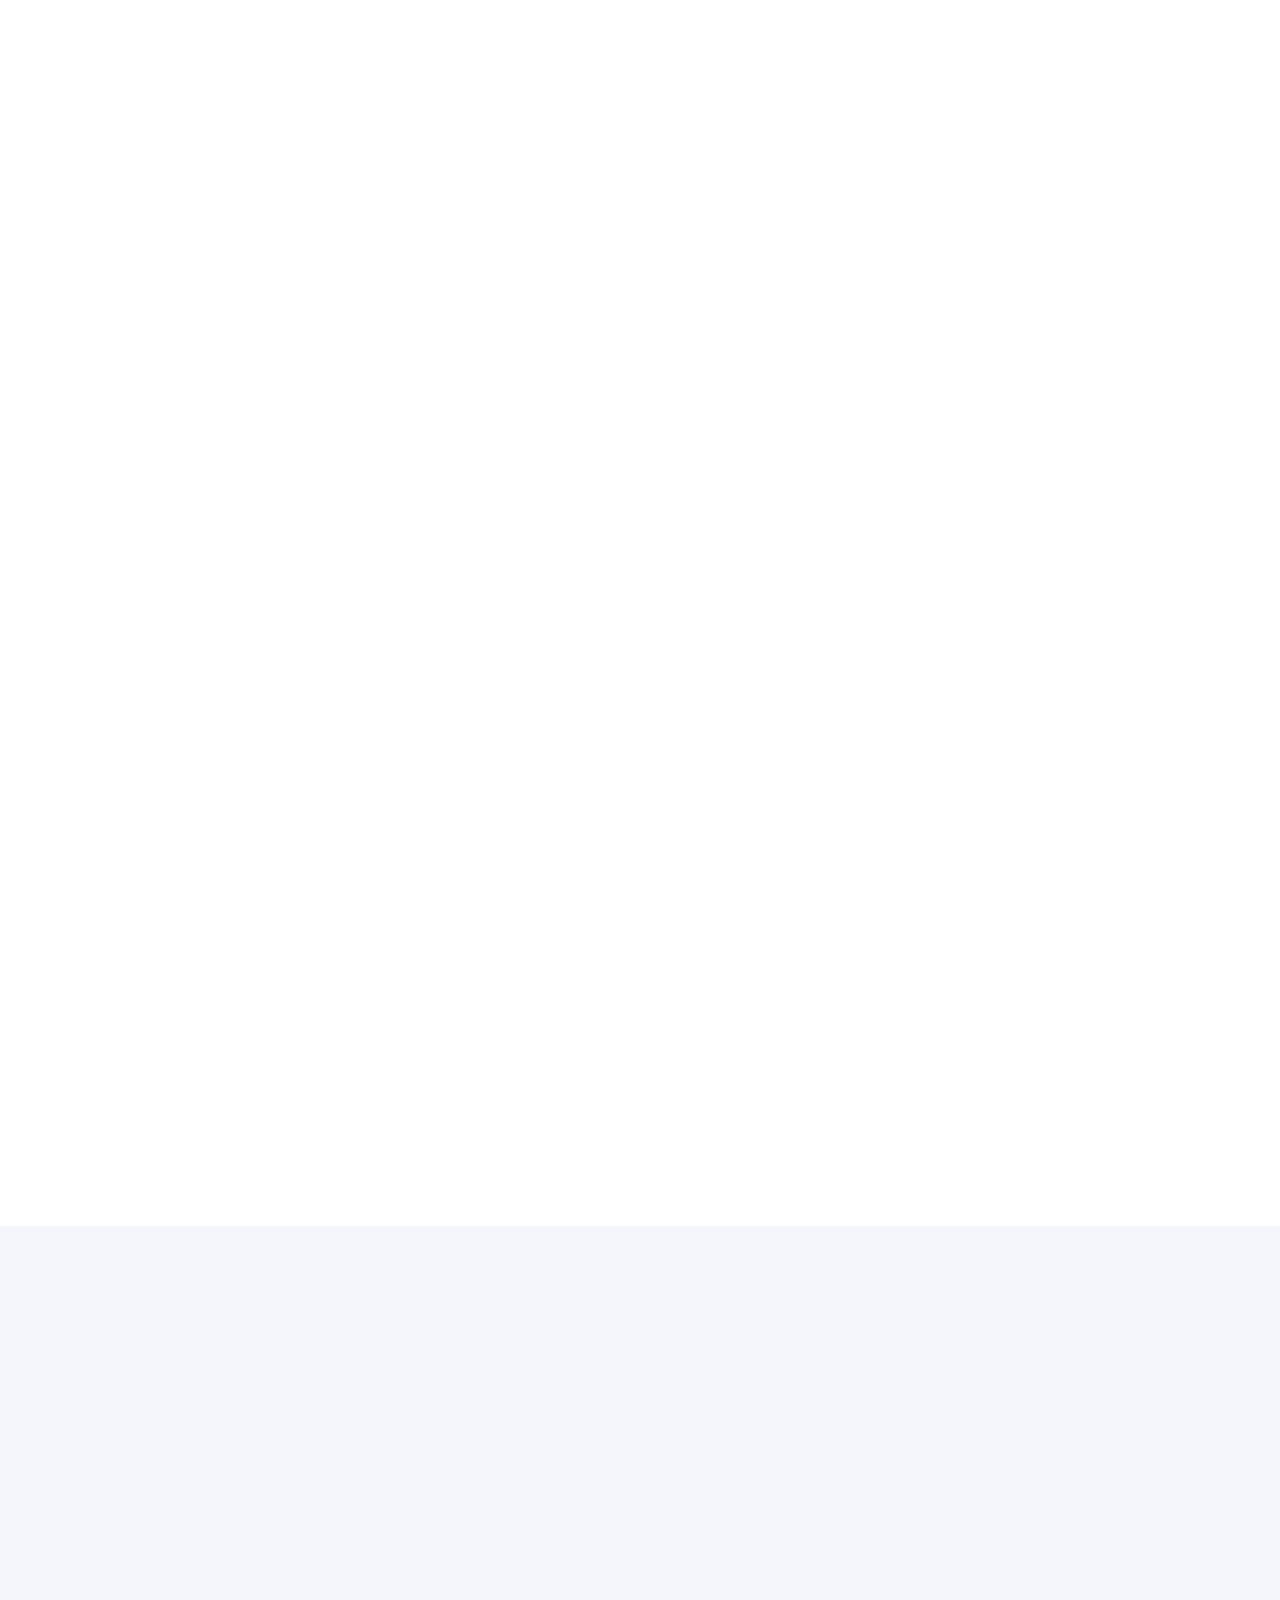
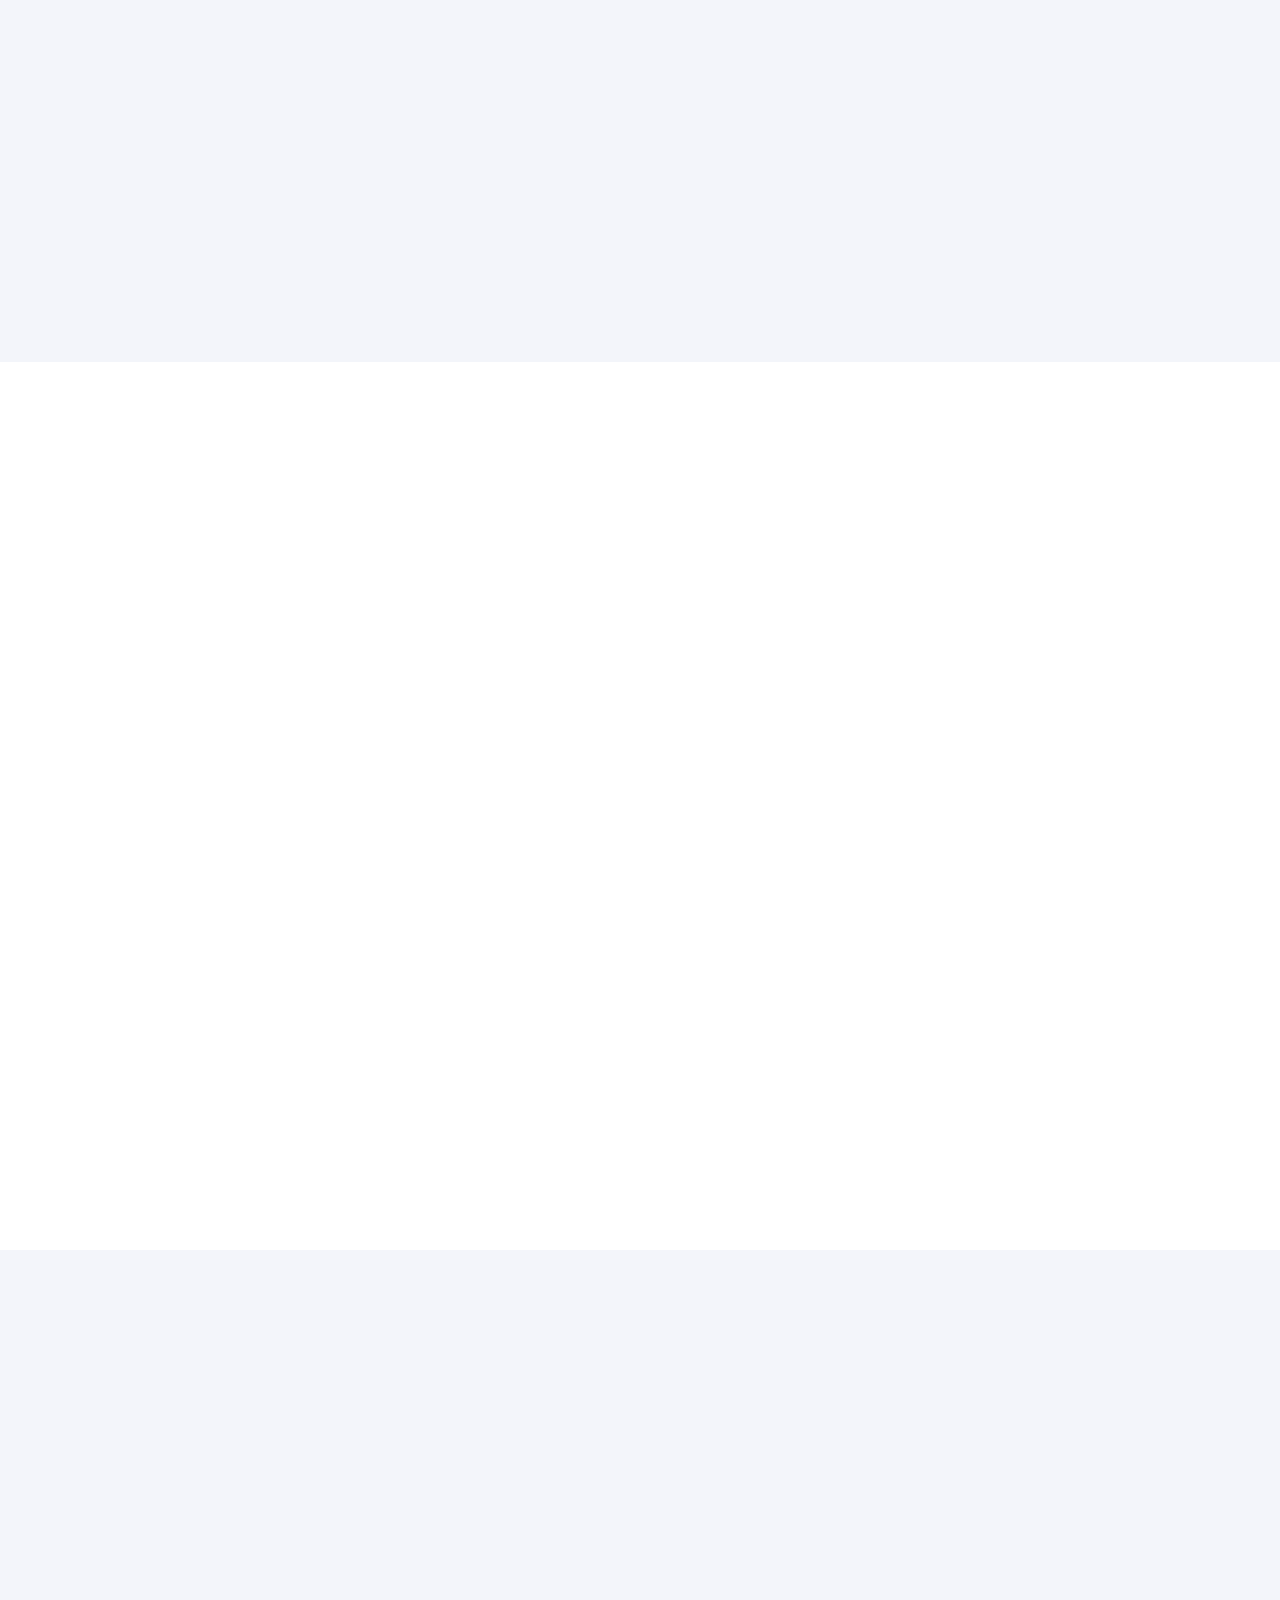
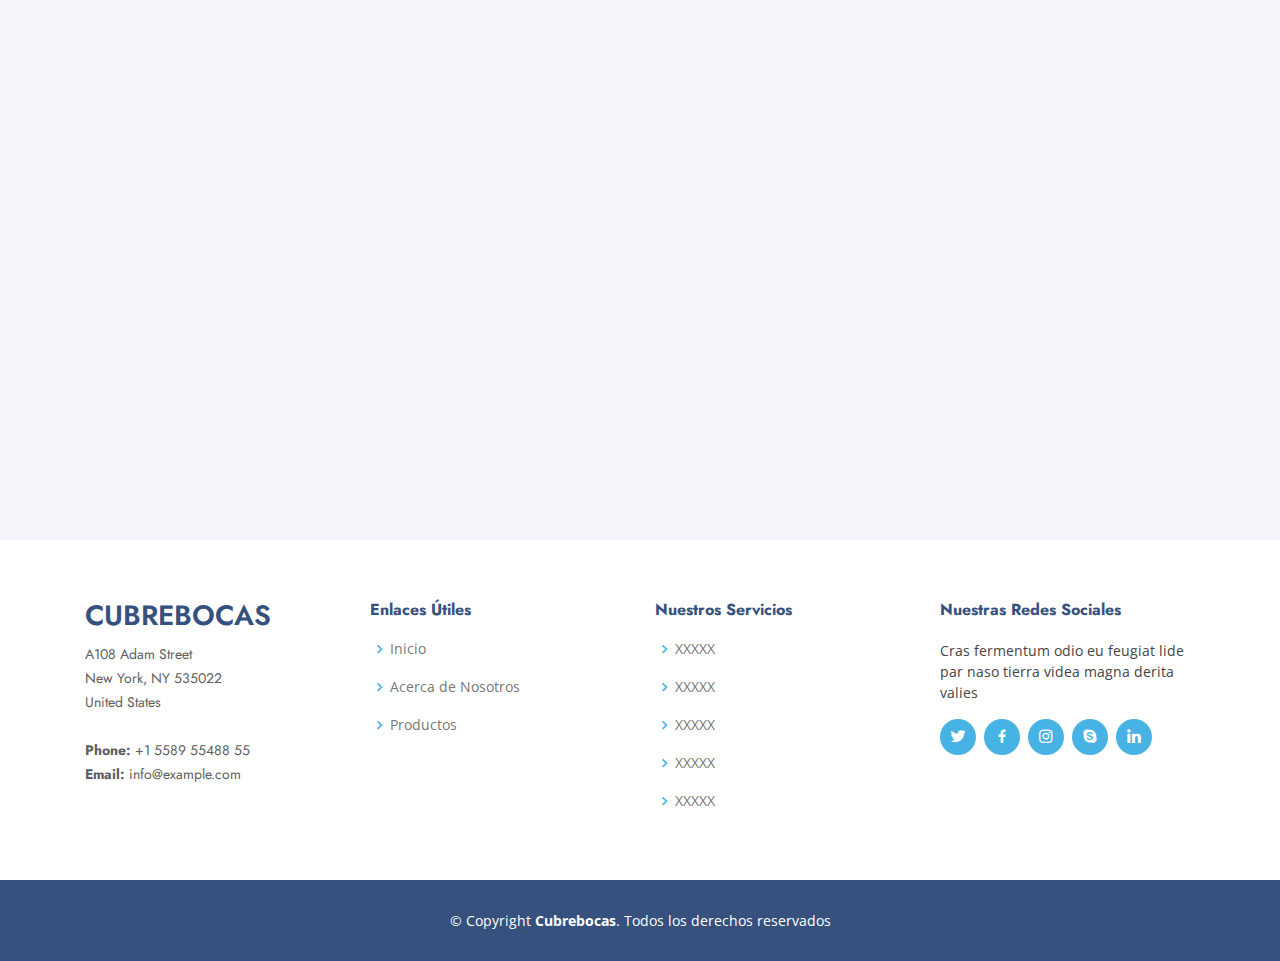
==== commit 8af6fd76: "Actualizar index.html" ====
--- a/cubrebocas/index.html
+++ b/cubrebocas/index.html
@@ -28,12 +28,7 @@
   <!-- Template Main CSS File -->
   <link href="assets/css/style.css" rel="stylesheet">
 
-  <!-- =======================================================
-  * Template Name: Arsha - v2.3.0
-  * Template URL: https://bootstrapmade.com/arsha-free-bootstrap-html-template-corporate/
-  * Author: BootstrapMade.com
-  * License: https://bootstrapmade.com/license/
-  ======================================================== -->
+  
 </head>
 
 <body>
